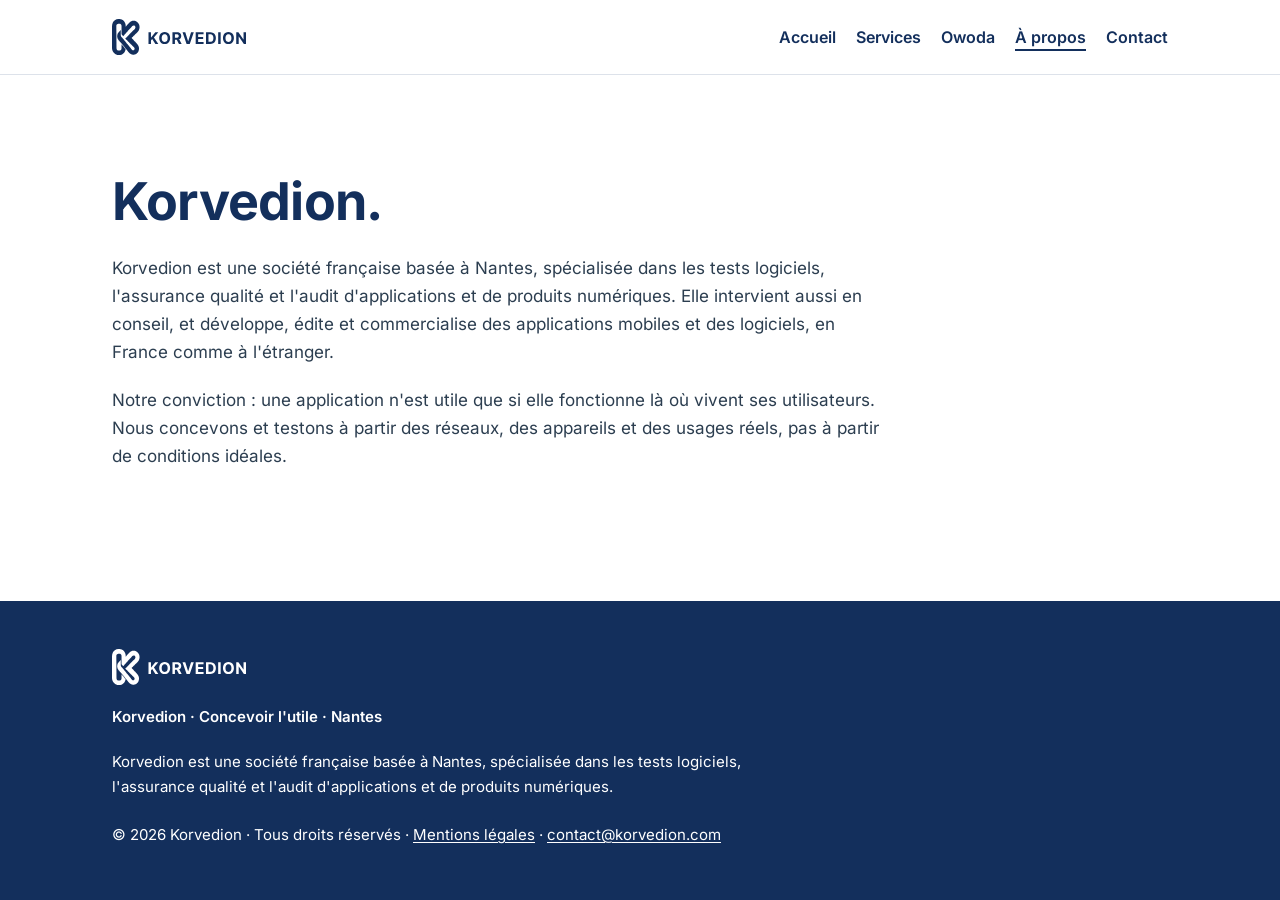
==== a-propos/index.html @ 1d2df7f7 "Site Korvedion : première version" ====
<!doctype html>
<html lang="fr">
<head>
<meta charset="utf-8">
<meta name="viewport" content="width=device-width, initial-scale=1">
<title>À propos · Korvedion</title>
<meta name="description" content="Société française basée à Nantes : tests logiciels, assurance qualité et audit d'applications et de produits numériques ; conseil ; développement et édition d'applications mobiles.">
<link rel="canonical" href="https://www.korvedion.com/a-propos/">
<meta property="og:type" content="website">
<meta property="og:site_name" content="Korvedion">
<meta property="og:locale" content="fr_FR">
<meta property="og:title" content="À propos · Korvedion">
<meta property="og:description" content="Société française basée à Nantes : tests logiciels, assurance qualité et audit d'applications et de produits numériques ; conseil ; développement et édition d'applications mobiles.">
<meta property="og:url" content="https://www.korvedion.com/a-propos/">
<meta property="og:image" content="https://www.korvedion.com/assets/partage.png">
<meta property="og:image:width" content="1200">
<meta property="og:image:height" content="630">
<meta name="twitter:card" content="summary_large_image">
<link rel="icon" href="/favicon.ico" sizes="any">
<link rel="icon" href="/assets/icone.svg" type="image/svg+xml">
<link rel="icon" href="/assets/icone-32.png" type="image/png" sizes="32x32">
<link rel="icon" href="/assets/icone-16.png" type="image/png" sizes="16x16">
<link rel="apple-touch-icon" href="/apple-touch-icon.png">
<meta name="theme-color" content="#132F5C">
<link rel="preload" href="/fonts/inter-latin-wght-normal.woff2" as="font" type="font/woff2" crossorigin>
<link rel="stylesheet" href="/css/site.css">
<script type="application/ld+json">
{
  "@context": "https://schema.org",
  "@type": "Organization",
  "name": "Korvedion",
  "legalName": "Korvedion SASU",
  "url": "https://www.korvedion.com",
  "logo": "https://www.korvedion.com/assets/icone-512.png",
  "description": "Korvedion est une société française basée à Nantes, spécialisée dans les tests logiciels, l'assurance qualité et l'audit d'applications et de produits numériques. Elle intervient aussi en conseil, et développe, édite et commercialise des applications mobiles et des logiciels.",
  "email": "contact@korvedion.com",
  "telephone": "+33 2 85 52 96 45",
  "vatID": "FR06132147075",
  "address": {
    "@type": "PostalAddress",
    "streetAddress": "40 rue de la Tour d'Auvergne",
    "postalCode": "44200",
    "addressLocality": "Nantes",
    "addressCountry": "FR"
  },
  "sameAs": [
    "https://github.com/Korvedion",
    "https://www.facebook.com/profile.php?id=61596182728422",
    "https://www.instagram.com/korvedion",
    "https://x.com/korvedion"
  ]
}
</script>
</head>
<body>
<a class="evitement" href="#contenu">Aller au contenu</a>
<header class="entete">
  <div class="cadre entete-cadre">
    <a class="entete-logo" href="/"><img src="/assets/logo-korvedion.svg" alt="Korvedion" width="134" height="36"></a>
    <nav class="menu" aria-label="Menu">
      <ul>
        <li><a href="/">Accueil</a></li>
        <li><a href="/services/">Services</a></li>
        <li><a href="/owoda/">Owoda</a></li>
        <li><a href="/a-propos/" aria-current="page">À propos</a></li>
        <li><a href="/contact/">Contact</a></li>
      </ul>
    </nav>
  </div>
</header>
<main id="contenu" tabindex="-1">
<section class="ouverture">
  <div class="cadre">
    <h1>Korvedion.</h1>
    <p>Korvedion est une société française basée à Nantes, spécialisée dans les tests logiciels, l'assurance qualité et l'audit d'applications et de produits numériques. Elle intervient aussi en conseil, et développe, édite et commercialise des applications mobiles et des logiciels, en France comme à l'étranger.</p>
    <p>Notre conviction : une application n'est utile que si elle fonctionne là où vivent ses utilisateurs. Nous concevons et testons à partir des réseaux, des appareils et des usages réels, pas à partir de conditions idéales.</p>
  </div>
</section>
</main>
<footer class="pied">
  <div class="cadre">
    <img class="pied-logo" src="/assets/logo-korvedion-blanc.svg" alt="Korvedion" width="134" height="36">
    <p class="pied-signature">Korvedion · Concevoir l'utile · Nantes</p>
    <p>Korvedion est une société française basée à Nantes, spécialisée dans les tests logiciels, l'assurance qualité et l'audit d'applications et de produits numériques.</p>
    <p>© 2026 Korvedion · Tous droits réservés · <a href="/mentions-legales/">Mentions légales</a> · <a href="mailto:contact@korvedion.com">contact@korvedion.com</a></p>
  </div>
</footer>
</body>
</html>
---- css/site.css ----
@font-face {
  font-family: "Inter";
  src: url("/fonts/inter-latin-wght-normal.woff2") format("woff2");
  font-style: normal;
  font-weight: 400 700;
  font-display: swap;
}

:root {
  --bleu: #132F5C;
  --anthracite: #2C3E50;
  --fond: #FFFFFF;
  --bloc: #F5F7FA;
  --largeur: 70rem;
  --lecture: 70ch;
  --marge: 1.25rem;
}

*,
*::before,
*::after {
  box-sizing: border-box;
}

html {
  -webkit-text-size-adjust: 100%;
  text-size-adjust: 100%;
}

body {
  margin: 0;
  min-height: 100vh;
  display: flex;
  flex-direction: column;
  background: var(--fond);
  color: var(--anthracite);
  font-family: "Inter", system-ui, -apple-system, "Segoe UI", Roboto, Arial, sans-serif;
  font-size: 1.0625rem;
  font-weight: 400;
  line-height: 1.65;
  overflow-wrap: break-word;
}

main {
  flex: 1 0 auto;
}

main:focus {
  outline: none;
}

img {
  display: block;
  max-width: 100%;
  height: auto;
}

h1,
h2 {
  margin: 0 0 1.25rem;
  color: var(--bleu);
  font-weight: 700;
  line-height: 1.2;
  letter-spacing: -0.015em;
  max-width: 24ch;
}

h1 {
  font-size: clamp(2.125rem, 7vw, 3.25rem);
}

h2 {
  font-size: clamp(1.5rem, 4.5vw, 2rem);
}

p {
  margin: 0 0 1.25rem;
  max-width: var(--lecture);
}

p:last-child {
  margin-bottom: 0;
}

strong {
  color: var(--bleu);
  font-weight: 600;
}

a {
  color: var(--bleu);
  text-underline-offset: 0.15em;
}

:focus-visible {
  outline: 3px solid var(--bleu);
  outline-offset: 2px;
  border-radius: 2px;
}

/* Lien d'évitement */

.evitement {
  position: absolute;
  top: -100px;
  left: var(--marge);
  z-index: 10;
  padding: 0.75rem 1rem;
  background: var(--bleu);
  color: #FFFFFF;
  font-weight: 600;
}

.evitement:focus {
  top: 0.5rem;
  outline-color: var(--bleu);
}

/* Structure */

.cadre {
  width: 100%;
  max-width: var(--largeur);
  margin: 0 auto;
  padding: 0 var(--marge);
}

.section {
  padding: 3.5rem 0;
}

.section-bloc {
  background: var(--bloc);
}

.section-bleue {
  background: var(--bleu);
  color: #FFFFFF;
}

.section-bleue h2,
.section-bleue a {
  color: #FFFFFF;
}

.section-bleue :focus-visible {
  outline-color: #FFFFFF;
}

/* En-tête */

.entete {
  border-bottom: 1px solid #DDE2EA;
}

.entete-cadre {
  display: flex;
  flex-wrap: wrap;
  align-items: center;
  justify-content: space-between;
  gap: 0.5rem 2rem;
  padding-top: 1rem;
  padding-bottom: 1rem;
}

.entete-logo {
  display: block;
  flex: none;
}

.entete-logo img {
  width: auto;
  height: 36px;
}

.menu ul {
  display: flex;
  flex-wrap: wrap;
  gap: 0 1.25rem;
  margin: 0;
  padding: 0;
  list-style: none;
}

.menu a {
  display: inline-block;
  padding: 0.5rem 0;
  font-weight: 600;
  font-size: 1rem;
  text-decoration: none;
}

.menu a:hover,
.menu a[aria-current="page"] {
  text-decoration: underline;
  text-decoration-thickness: 2px;
  text-underline-offset: 0.35em;
}

/* Accueil et titres de page */

.ouverture {
  padding: 4rem 0 3.5rem;
}

.chapeau {
  font-size: 1.1875rem;
}

.actions {
  display: flex;
  flex-wrap: wrap;
  gap: 0.75rem;
  margin-top: 2rem;
}

.bouton {
  display: inline-flex;
  align-items: center;
  justify-content: center;
  min-height: 3rem;
  padding: 0.625rem 1.5rem;
  border: 2px solid var(--bleu);
  border-radius: 4px;
  font-weight: 600;
  text-align: center;
  text-decoration: none;
}

.bouton-principal {
  background: var(--bleu);
  color: #FFFFFF;
}

.bouton-principal:hover {
  background: #0D2244;
  border-color: #0D2244;
}

.bouton-secondaire {
  background: transparent;
  color: var(--bleu);
}

.bouton-secondaire:hover {
  background: var(--bloc);
}

.grille {
  display: grid;
  gap: 2rem;
  margin-top: 2rem;
}

.grille p {
  margin: 0;
}

.bloc {
  padding: 1.5rem;
  background: var(--bloc);
  border-radius: 4px;
}

.bloc + .bloc {
  margin-top: 1.25rem;
}

.lien-fort {
  font-weight: 600;
}

.mention {
  margin-top: 2rem;
  color: var(--bleu);
  font-weight: 600;
}

/* Mentions légales et contact */

.nowrap {
  white-space: nowrap;
}

.coordonnees {
  font-weight: 600;
}

.legal h2 {
  max-width: none;
  margin-top: 2.5rem;
  font-size: 1.375rem;
  font-weight: 600;
  letter-spacing: 0;
}

/* Pied de page */

.pied {
  flex: none;
  padding: 3rem 0;
  background: var(--bleu);
  color: #FFFFFF;
  font-size: 0.9375rem;
}

.pied a {
  display: inline-block;
  padding: 0.25rem 0;
  color: #FFFFFF;
}

.pied :focus-visible {
  outline-color: #FFFFFF;
}

.pied-logo {
  width: auto;
  height: 36px;
  margin-bottom: 1.25rem;
}

.pied-signature {
  font-weight: 600;
}

/* Petits écrans : le menu tient sur une ligne */

@media (max-width: 30rem) {
  .menu {
    width: 100%;
  }

  .menu ul {
    justify-content: space-between;
    gap: 0 0.5rem;
  }

  .menu a {
    font-size: 0.875rem;
  }
}

/* Écrans larges */

@media (min-width: 48rem) {
  :root {
    --marge: 2rem;
  }

  .section {
    padding: 4.5rem 0;
  }

  .ouverture {
    padding: 6rem 0 5rem;
  }

  .grille {
    grid-template-columns: repeat(3, 1fr);
  }

  .bloc {
    padding: 2rem;
  }
}

@media (prefers-reduced-motion: no-preference) {
  html {
    scroll-behavior: smooth;
  }
}

@media print {
  .menu,
  .evitement {
    display: none;
  }
}
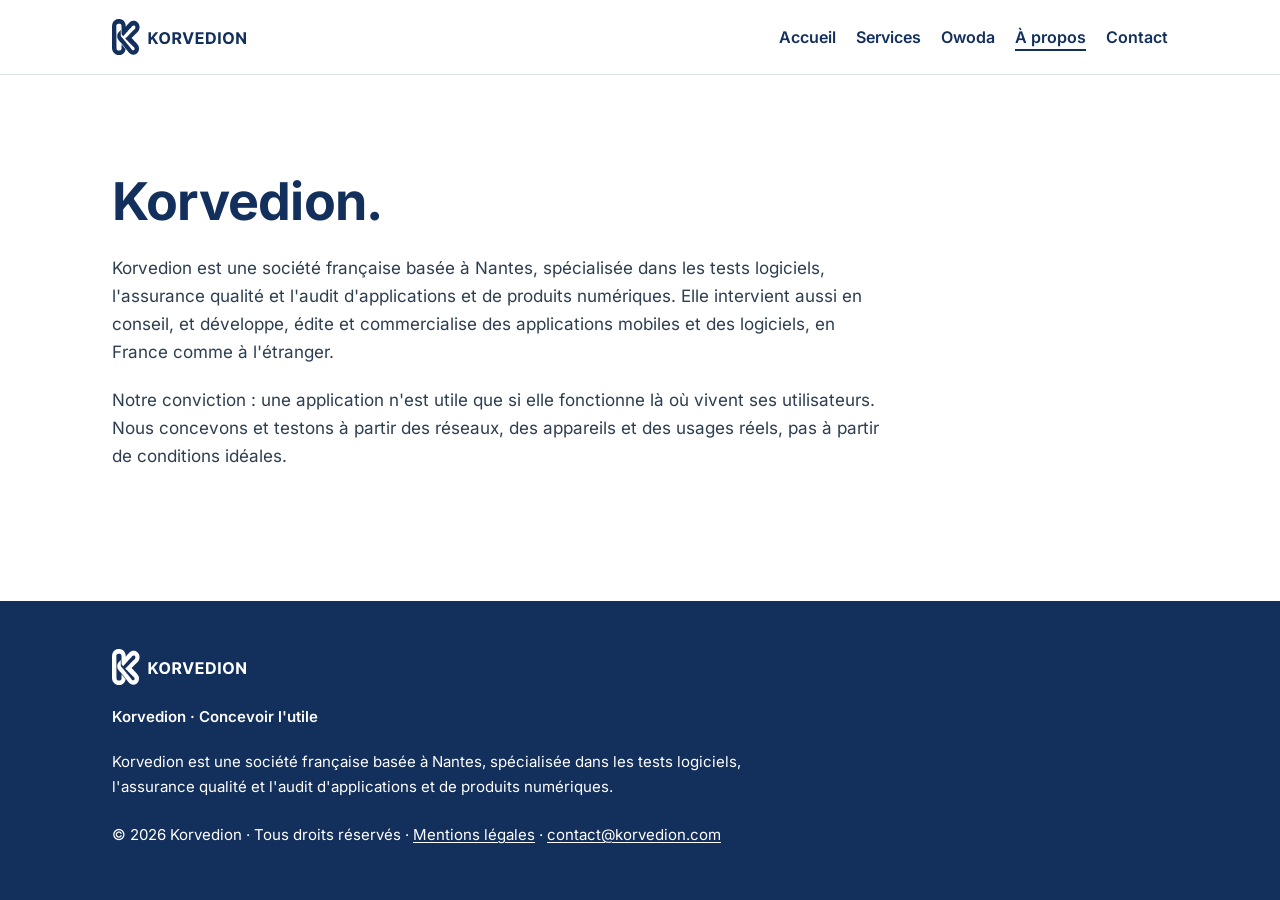
==== commit b4d08641: "Owoda : en attente de lancement ; mentions légales" ====
--- a/a-propos/index.html
+++ b/a-propos/index.html
@@ -80,7 +80,7 @@
 <footer class="pied">
   <div class="cadre">
     <img class="pied-logo" src="/assets/logo-korvedion-blanc.svg" alt="Korvedion" width="134" height="36">
-    <p class="pied-signature">Korvedion · Concevoir l'utile · Nantes</p>
+    <p class="pied-signature">Korvedion · Concevoir l'utile</p>
     <p>Korvedion est une société française basée à Nantes, spécialisée dans les tests logiciels, l'assurance qualité et l'audit d'applications et de produits numériques.</p>
     <p>© 2026 Korvedion · Tous droits réservés · <a href="/mentions-legales/">Mentions légales</a> · <a href="mailto:contact@korvedion.com">contact@korvedion.com</a></p>
   </div>
